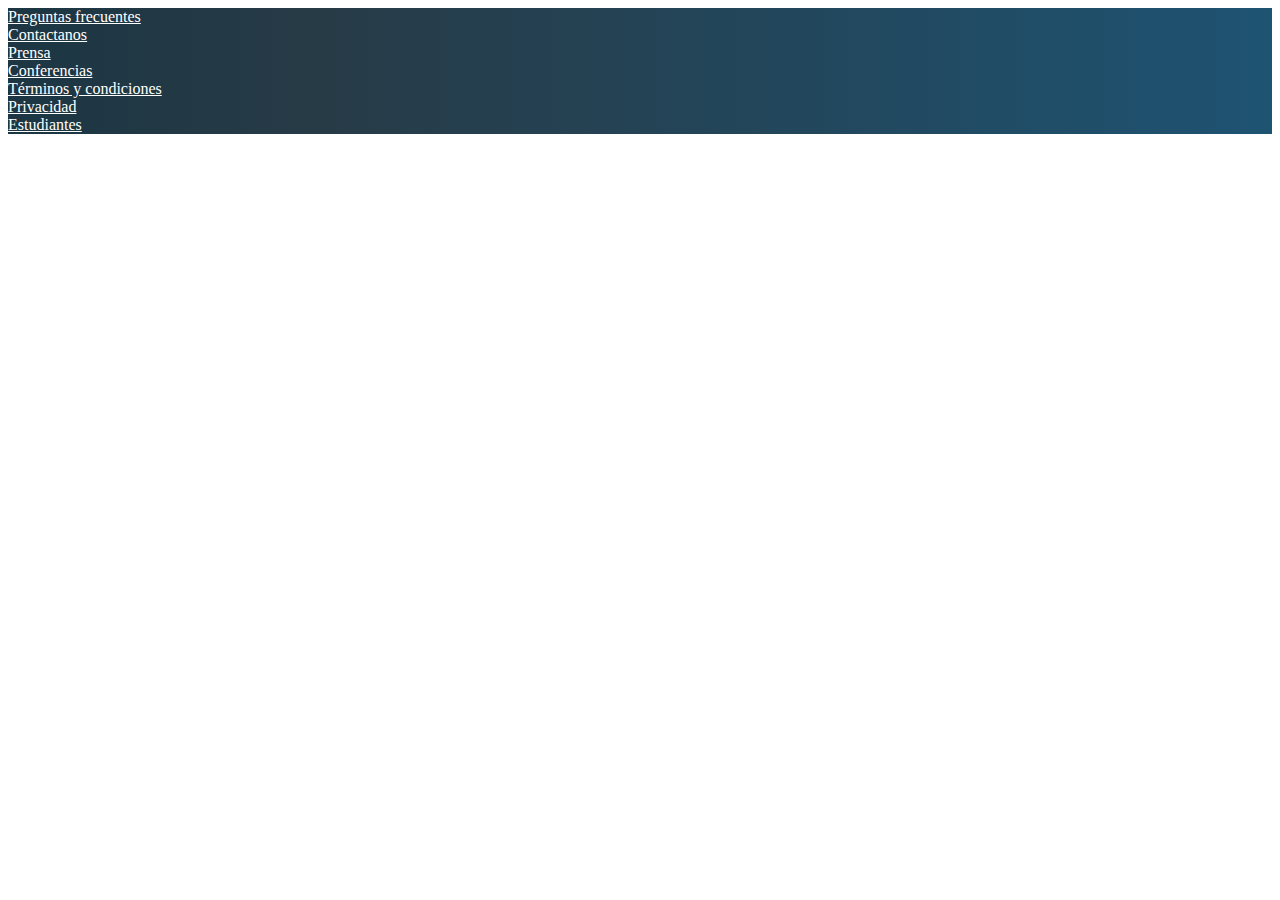
==== src/index.html @ 48f85fe8 "Se implemento el footer" ====
<!DOCTYPE html>
<html lang="en">
  <head>
    <!-- Required meta tags -->
    <meta charset="utf-8" />
    <meta
      name="viewport"
      content="width=device-width, initial-scale=1, shrink-to-fit=no"
    />

    <!-- Bootstrap CSS -->
    <link
      rel="stylesheet"
      href="https://stackpath.bootstrapcdn.com/bootstrap/4.5.0/css/bootstrap.min.css"
      integrity="sha384-9aIt2nRpC12Uk9gS9baDl411NQApFmC26EwAOH8WgZl5MYYxFfc+NcPb1dKGj7Sk"
      crossorigin="anonymous"
    />
    <link rel="stylesheet" href="./css/styles.css" />
    <title>Hello, world!</title>
  </head>
  <body>
    <footer id="footer" class="pb-4 pt-4">
      <div class="container">
        <div class="row text-center">
          <div class="col-12 col-lg"><a href="#">Preguntas frecuentes</a></div>
          <div class="col-12 col-lg"><a href="#">Contactanos</a></div>
          <div class="col-12 col-lg"><a href="#">Prensa</a></div>
          <div class="col-12 col-lg"><a href="#">Conferencias</a></div>
          <div class="col-12 col-lg">
            <a href="#">Términos y condiciones</a>
          </div>
          <div class="col-12 col-lg">
            <a href="#">Privacidad</a>
          </div>
          <div class="col-12 col-lg">
            <a href="#">Estudiantes</a>
          </div>
        </div>
      </div>
    </footer>

    <!-- Optional JavaScript -->
    <!-- jQuery first, then Popper.js, then Bootstrap JS -->
    <script
      src="https://code.jquery.com/jquery-3.5.1.slim.min.js"
      integrity="sha384-DfXdz2htPH0lsSSs5nCTpuj/zy4C+OGpamoFVy38MVBnE+IbbVYUew+OrCXaRkfj"
      crossorigin="anonymous"
    ></script>
    <script
      src="https://cdn.jsdelivr.net/npm/popper.js@1.16.0/dist/umd/popper.min.js"
      integrity="sha384-Q6E9RHvbIyZFJoft+2mJbHaEWldlvI9IOYy5n3zV9zzTtmI3UksdQRVvoxMfooAo"
      crossorigin="anonymous"
    ></script>
    <script
      src="https://stackpath.bootstrapcdn.com/bootstrap/4.5.0/js/bootstrap.min.js"
      integrity="sha384-OgVRvuATP1z7JjHLkuOU7Xw704+h835Lr+6QL9UvYjZE3Ipu6Tp75j7Bh/kR0JKI"
      crossorigin="anonymous"
    ></script>
  </body>
</html>
---- src/css/styles.css ----
#footer {
  background: linear-gradient(90deg, #1c3643, #273b47 25%, #1e5372);
}

#footer a {
  color: white;
}
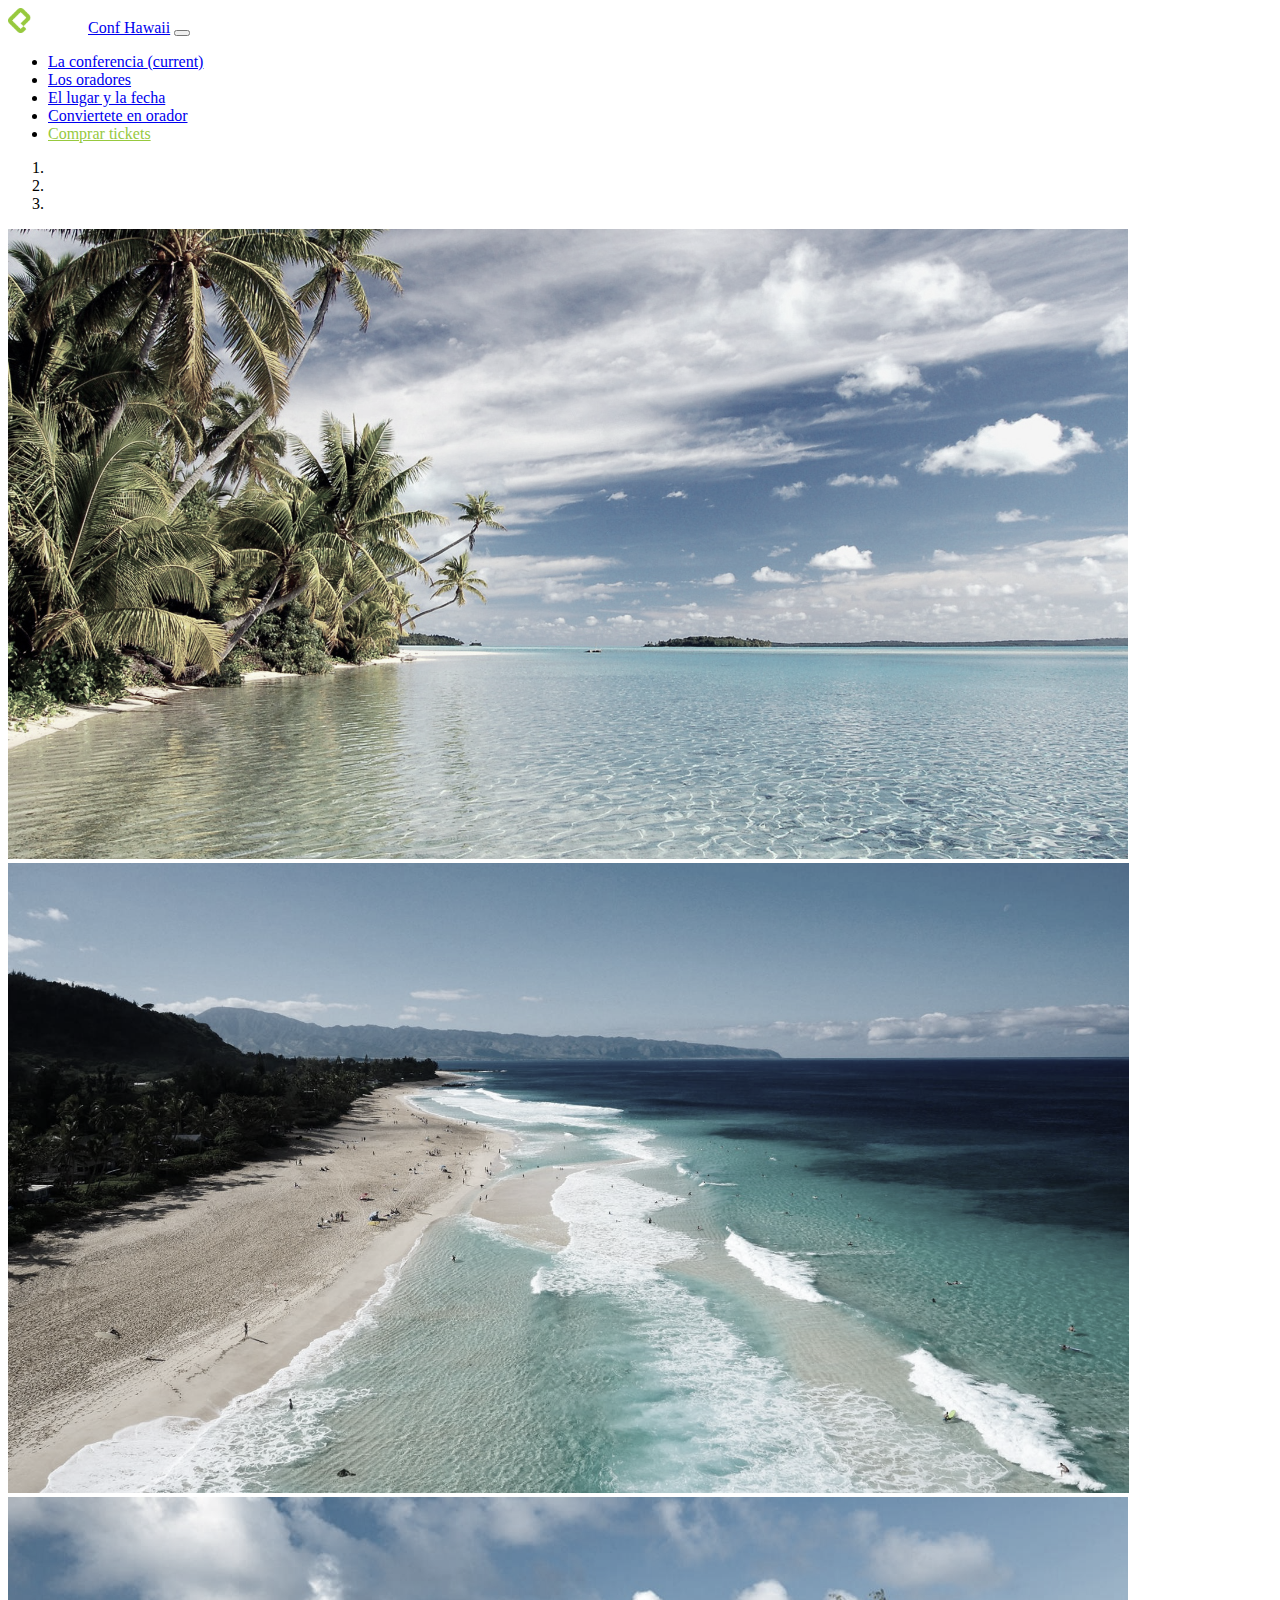
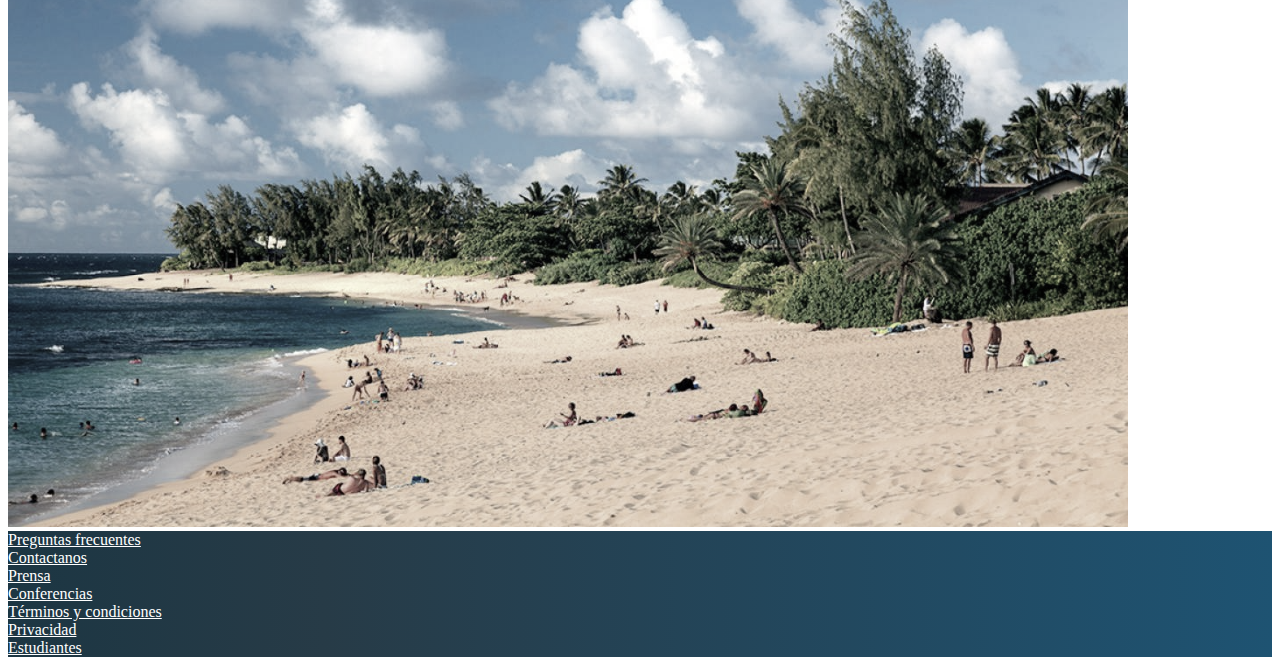
==== commit e45a96e7: "Se añadio seccion del nav y el hero" ====
--- a/src/index.html
+++ b/src/index.html
@@ -19,6 +19,95 @@
     <title>Hello, world!</title>
   </head>
   <body>
+    <!-- Header -->
+    <nav id="header" class="navbar navbar-expand-lg navbar-dark bg-dark">
+      <div class="container">
+        <a class="navbar-brand" href="#"
+          ><img src="./assets/images/platzi-logo.png" alt="logo" />Conf
+          Hawaii</a
+        >
+        <button
+          class="navbar-toggler"
+          type="button"
+          data-toggle="collapse"
+          data-target="#navbarSupportedContent"
+          aria-controls="navbarSupportedContent"
+          aria-expanded="false"
+          aria-label="Toggle navigation"
+        >
+          <span class="navbar-toggler-icon"></span>
+        </button>
+
+        <div class="collapse navbar-collapse" id="navbarSupportedContent">
+          <ul class="navbar-nav ml-auto">
+            <li class="nav-item active">
+              <a class="nav-link" href="#"
+                >La conferencia <span class="sr-only">(current)</span></a
+              >
+            </li>
+            <li class="nav-item">
+              <a class="nav-link" href="#">Los oradores</a>
+            </li>
+            <li class="nav-item">
+              <a class="nav-link" href="#">El lugar y la fecha</a>
+            </li>
+            <li class="nav-item">
+              <a class="nav-link" href="#">Conviertete en orador</a>
+            </li>
+            <li class="nav-item">
+              <a class="nav-link text-platzi" href="#">Comprar tickets</a>
+            </li>
+          </ul>
+        </div>
+      </div>
+    </nav>
+    <!-- /Header -->
+
+    <!-- Hero  -->
+    <section id="hero">
+      <div
+        id="carouselExampleIndicators"
+        class="carousel slide"
+        data-ride="carousel"
+        data-pause="false"
+      >
+        <ol class="carousel-indicators">
+          <li
+            data-target="#carouselExampleIndicators"
+            data-slide-to="0"
+            class="active"
+          ></li>
+          <li data-target="#carouselExampleIndicators" data-slide-to="1"></li>
+          <li data-target="#carouselExampleIndicators" data-slide-to="2"></li>
+        </ol>
+        <div class="carousel-inner">
+          <div class="carousel-item active">
+            <img
+              src="./assets/images/hawaii.jpg"
+              class="d-block w-100"
+              alt="hawaii 1"
+            />
+          </div>
+          <div class="carousel-item">
+            <img
+              src="./assets/images/hawaii2.jpg"
+              class="d-block w-100"
+              alt="hawaii 2"
+            />
+          </div>
+          <div class="carousel-item">
+            <img
+              src="./assets/images/hawaii3.jpeg"
+              class="d-block w-100"
+              alt="hawaii 3"
+            />
+          </div>
+        </div>
+      </div>
+    </section>
+    <!-- /Hero -->
+
+    <!-- Footer -->
     <footer id="footer" class="pb-4 pt-4">
       <div class="container">
         <div class="row text-center">
@@ -38,6 +127,7 @@
         </div>
       </div>
     </footer>
+    <!-- Cierra el footer -->
 
     <!-- Optional JavaScript -->
     <!-- jQuery first, then Popper.js, then Bootstrap JS -->
--- a/src/css/styles.css
+++ b/src/css/styles.css
@@ -1,3 +1,17 @@
+.text-platzi {
+  color: #97c93e !important;
+}
+
+#header img {
+  width: 80px;
+}
+
+#hero .carousel-inner img {
+  max-height: 70vh;
+  object-fit: cover;
+  filter: grayscale(70%);
+}
+
 #footer {
   background: linear-gradient(90deg, #1c3643, #273b47 25%, #1e5372);
 }
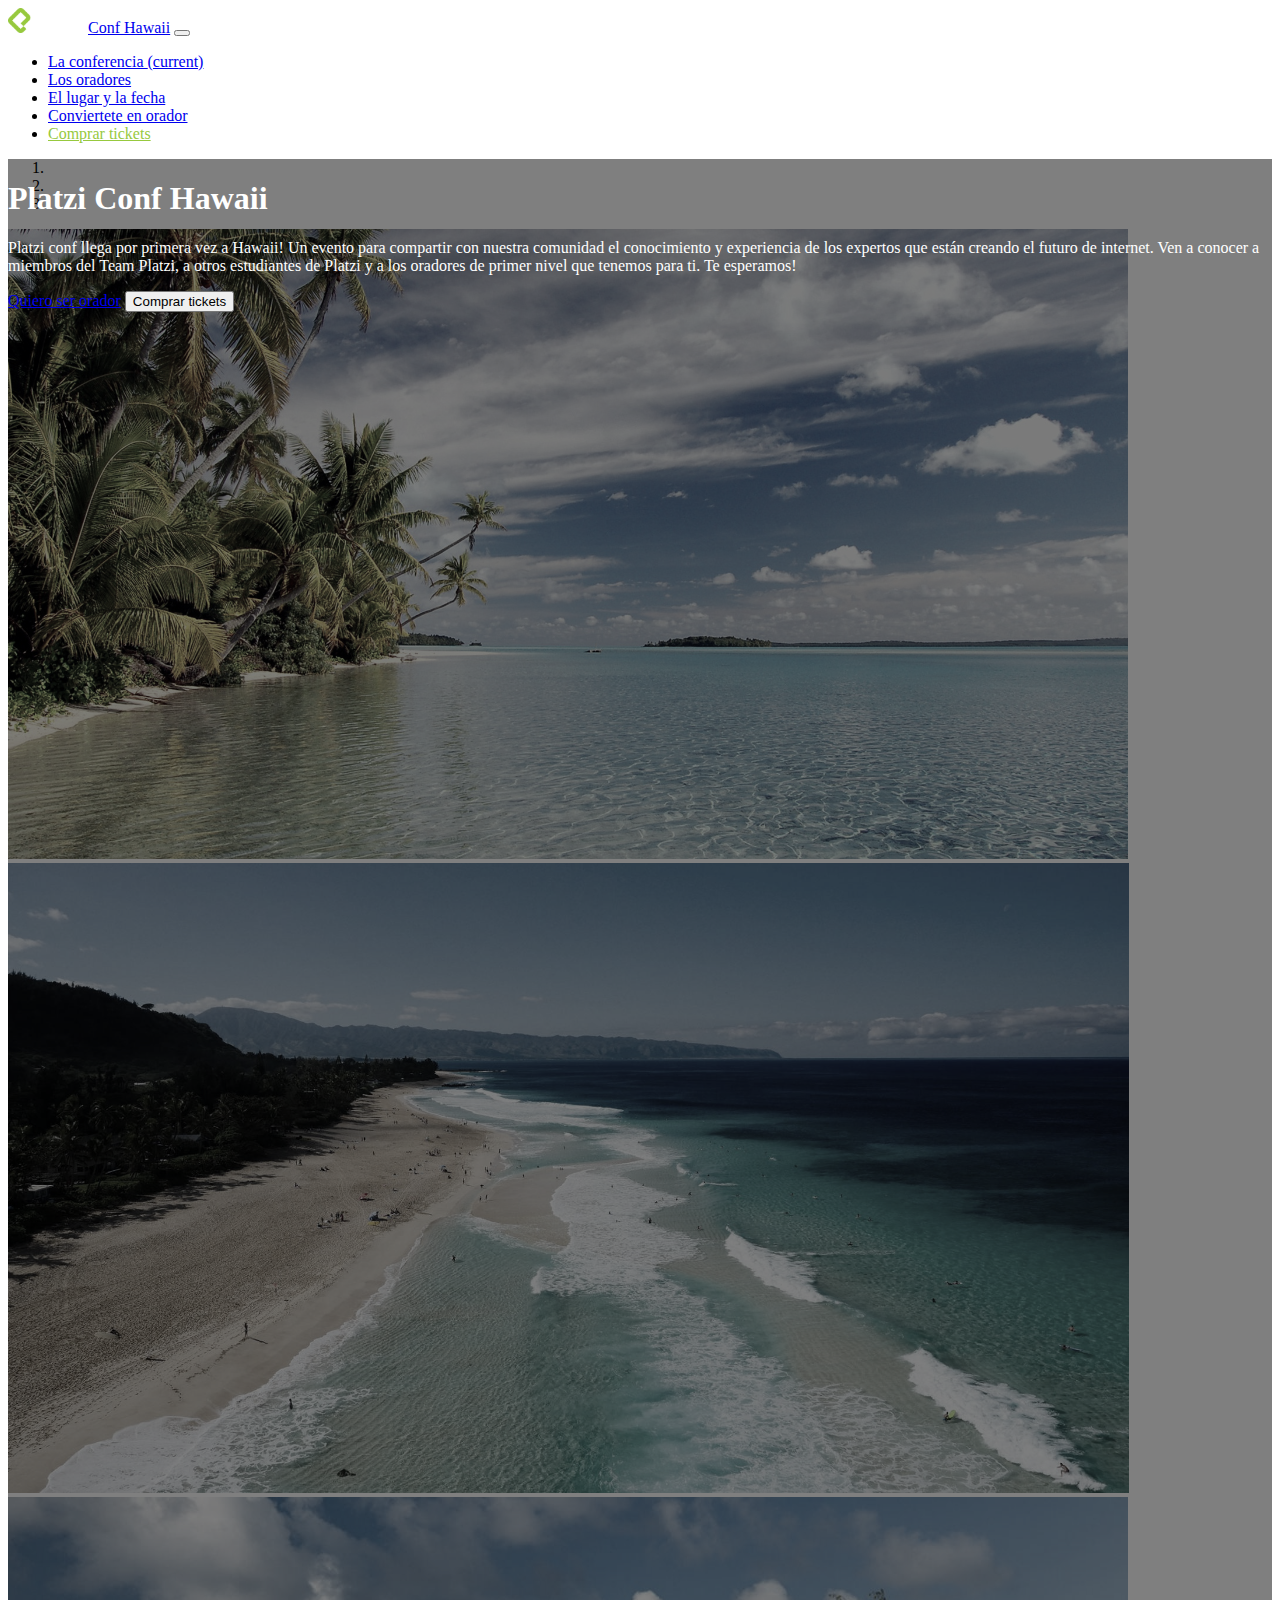
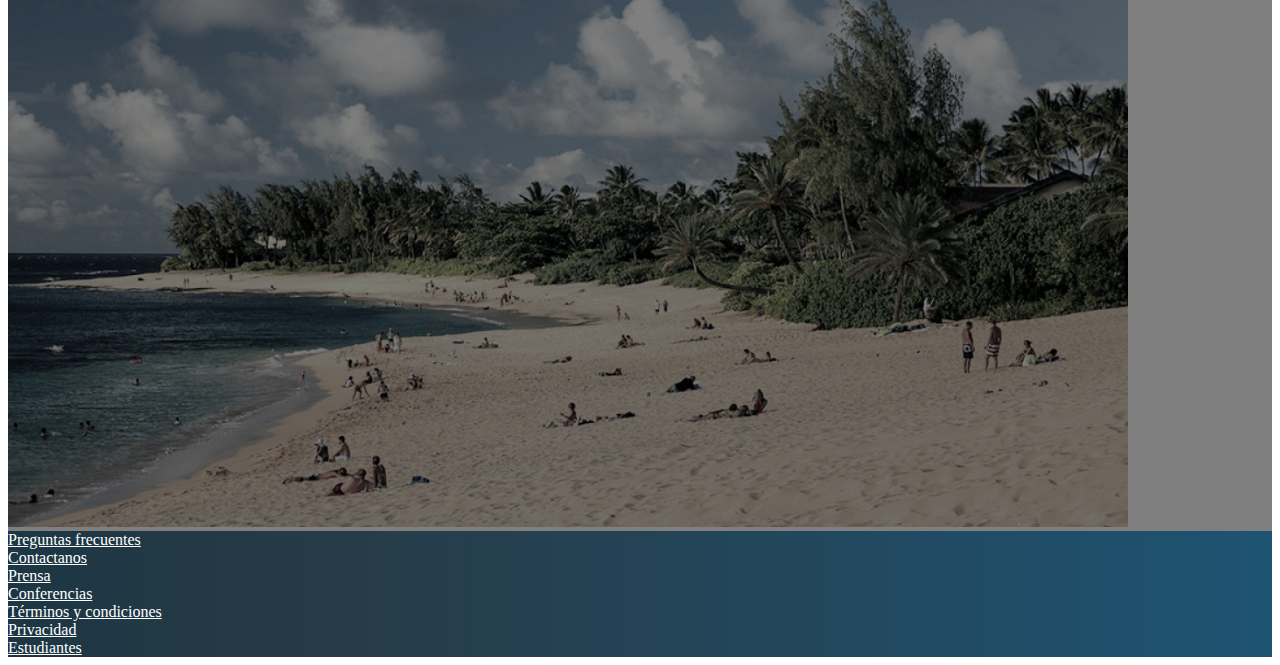
==== commit 2aea79cc: "Se agrego texto informativo con un overlay" ====
--- a/src/index.html
+++ b/src/index.html
@@ -66,7 +66,7 @@
     <!-- Hero  -->
     <section id="hero">
       <div
-        id="carouselExampleIndicators"
+        id="carousel"
         class="carousel slide"
         data-ride="carousel"
         data-pause="false"
@@ -101,6 +101,25 @@
               class="d-block w-100"
               alt="hawaii 3"
             />
+          </div>
+          <div class="overlay">
+            <div class="container">
+              <div class="row align-items-center">
+                <div class="col-md-6 offset-md-6 text-center text-md-right">
+                  <h1>Platzi Conf Hawaii</h1>
+                  <p class="d-none d-md-block">
+                    Platzi conf llega por primera vez a Hawaii! Un evento para
+                    compartir con nuestra comunidad el conocimiento y
+                    experiencia de los expertos que están creando el futuro de
+                    internet. Ven a conocer a miembros del Team Platzi, a otros
+                    estudiantes de Platzi y a los oradores de primer nivel que
+                    tenemos para ti. Te esperamos!
+                  </p>
+                  <a href="#">Quiero ser orador</a>
+                  <button>Comprar tickets</button>
+                </div>
+              </div>
+            </div>
           </div>
         </div>
       </div>
--- a/src/css/styles.css
+++ b/src/css/styles.css
@@ -12,6 +12,25 @@
   filter: grayscale(70%);
 }
 
+#carousel {
+  position: relative;
+}
+
+#carousel .overlay {
+  position: absolute;
+  top: 0;
+  bottom: 0;
+  left: 0;
+  right: 0;
+  background-color: rgba(0, 0, 0, 0.5);
+  color: white;
+}
+
+#carousel .overlay .container,
+#carousel .overlay .row {
+  height: 100%;
+}
+
 #footer {
   background: linear-gradient(90deg, #1c3643, #273b47 25%, #1e5372);
 }
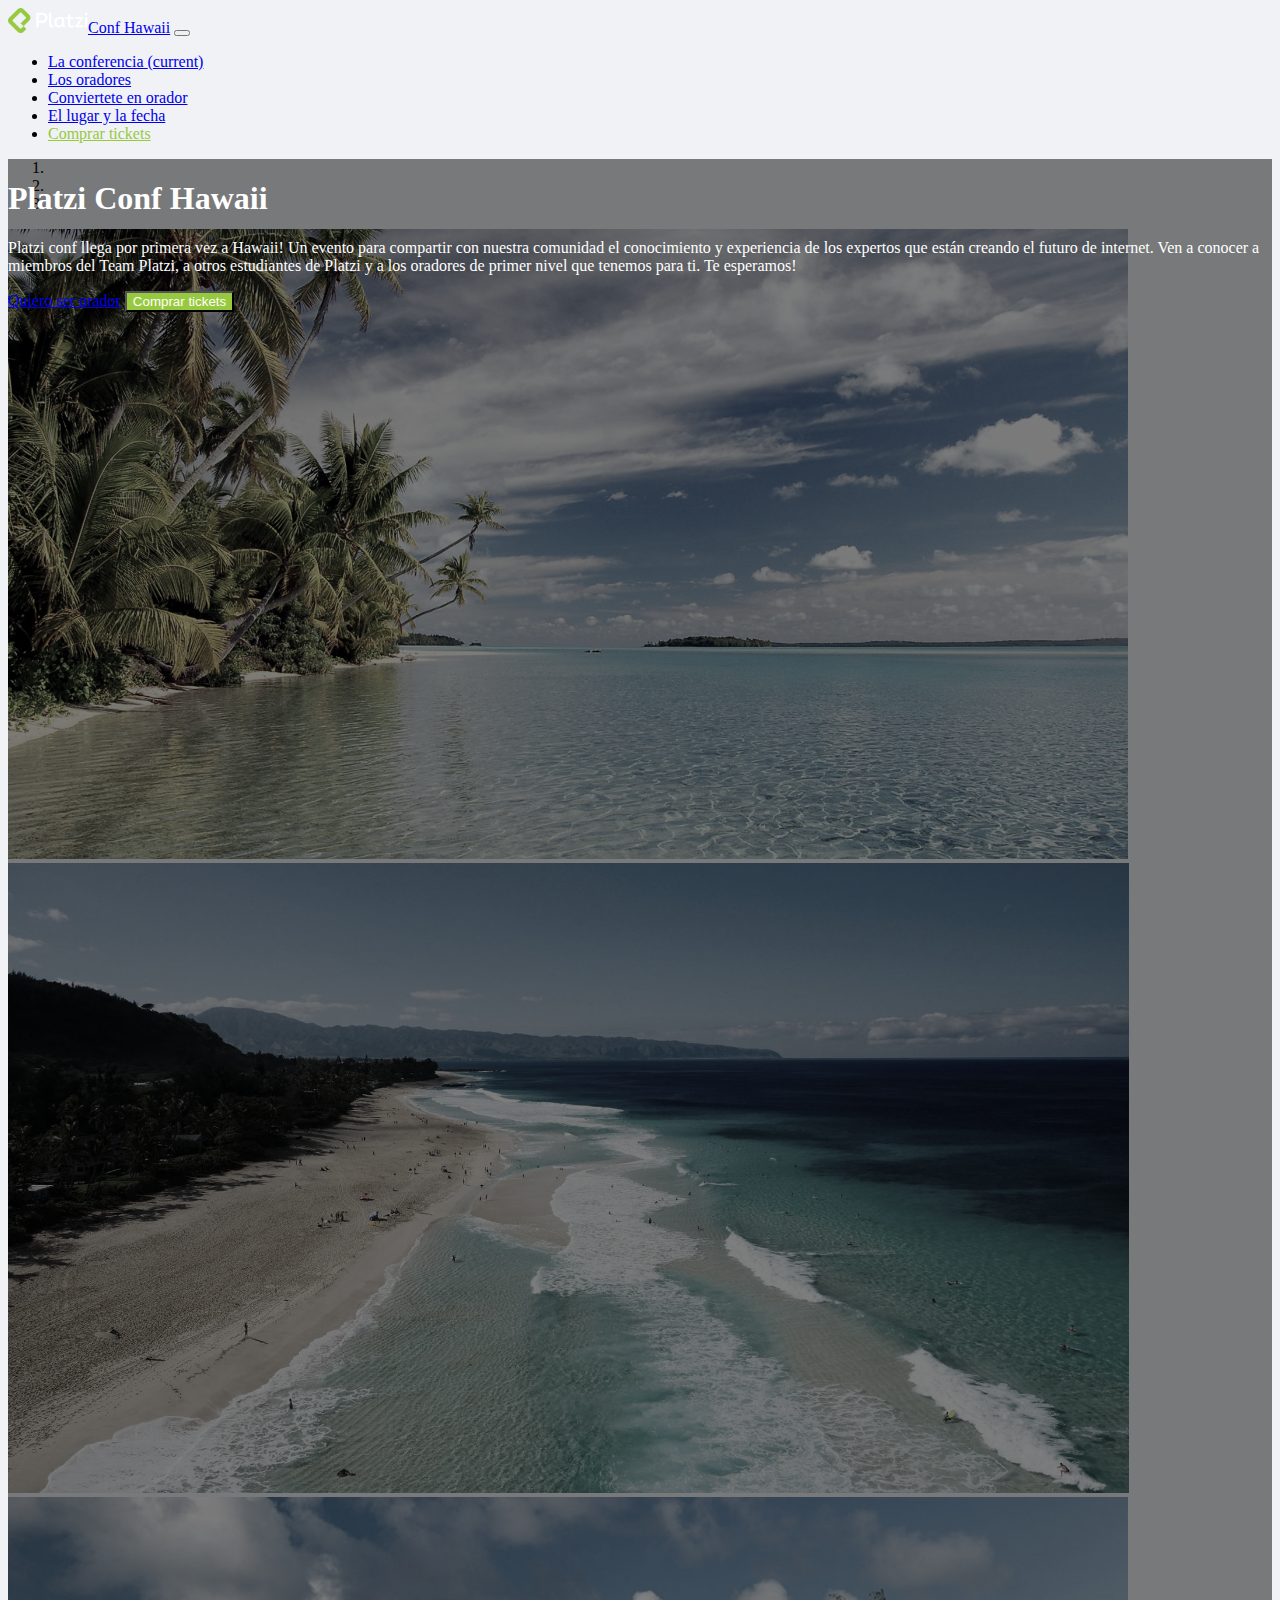
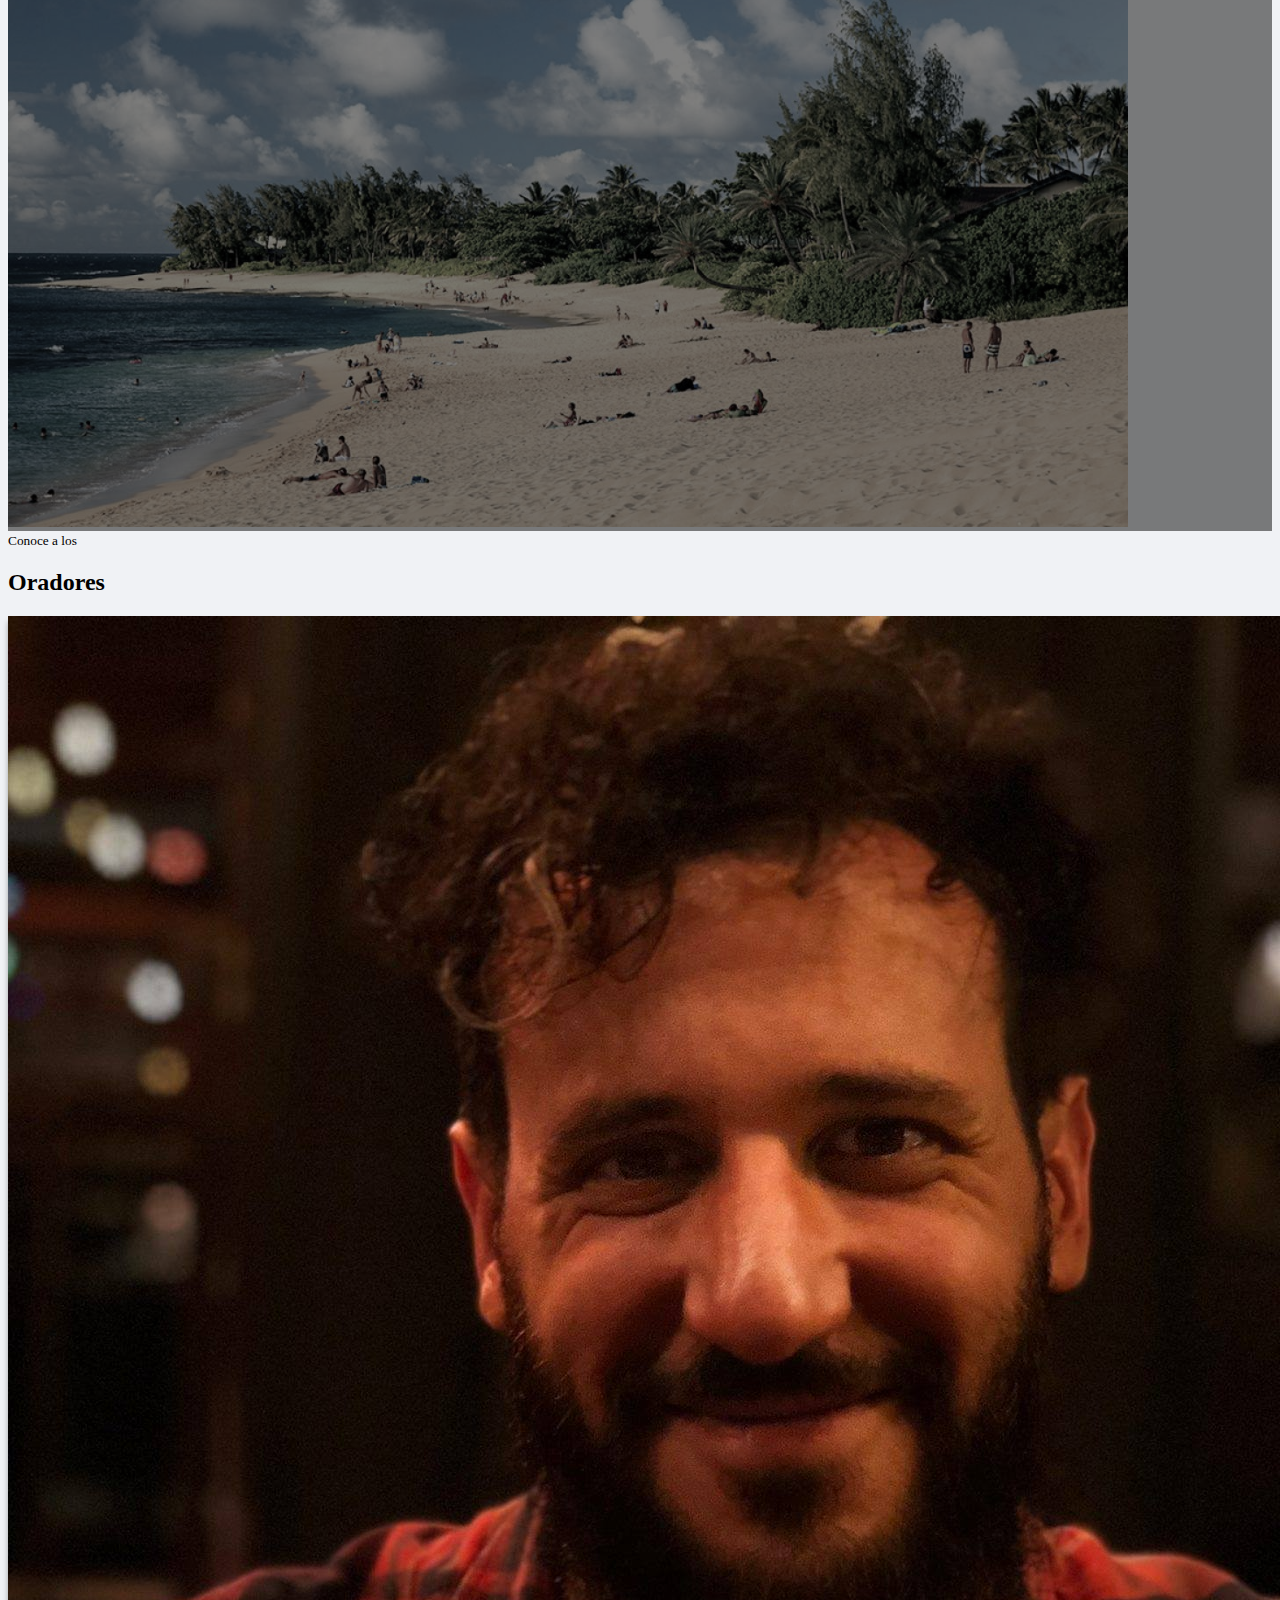
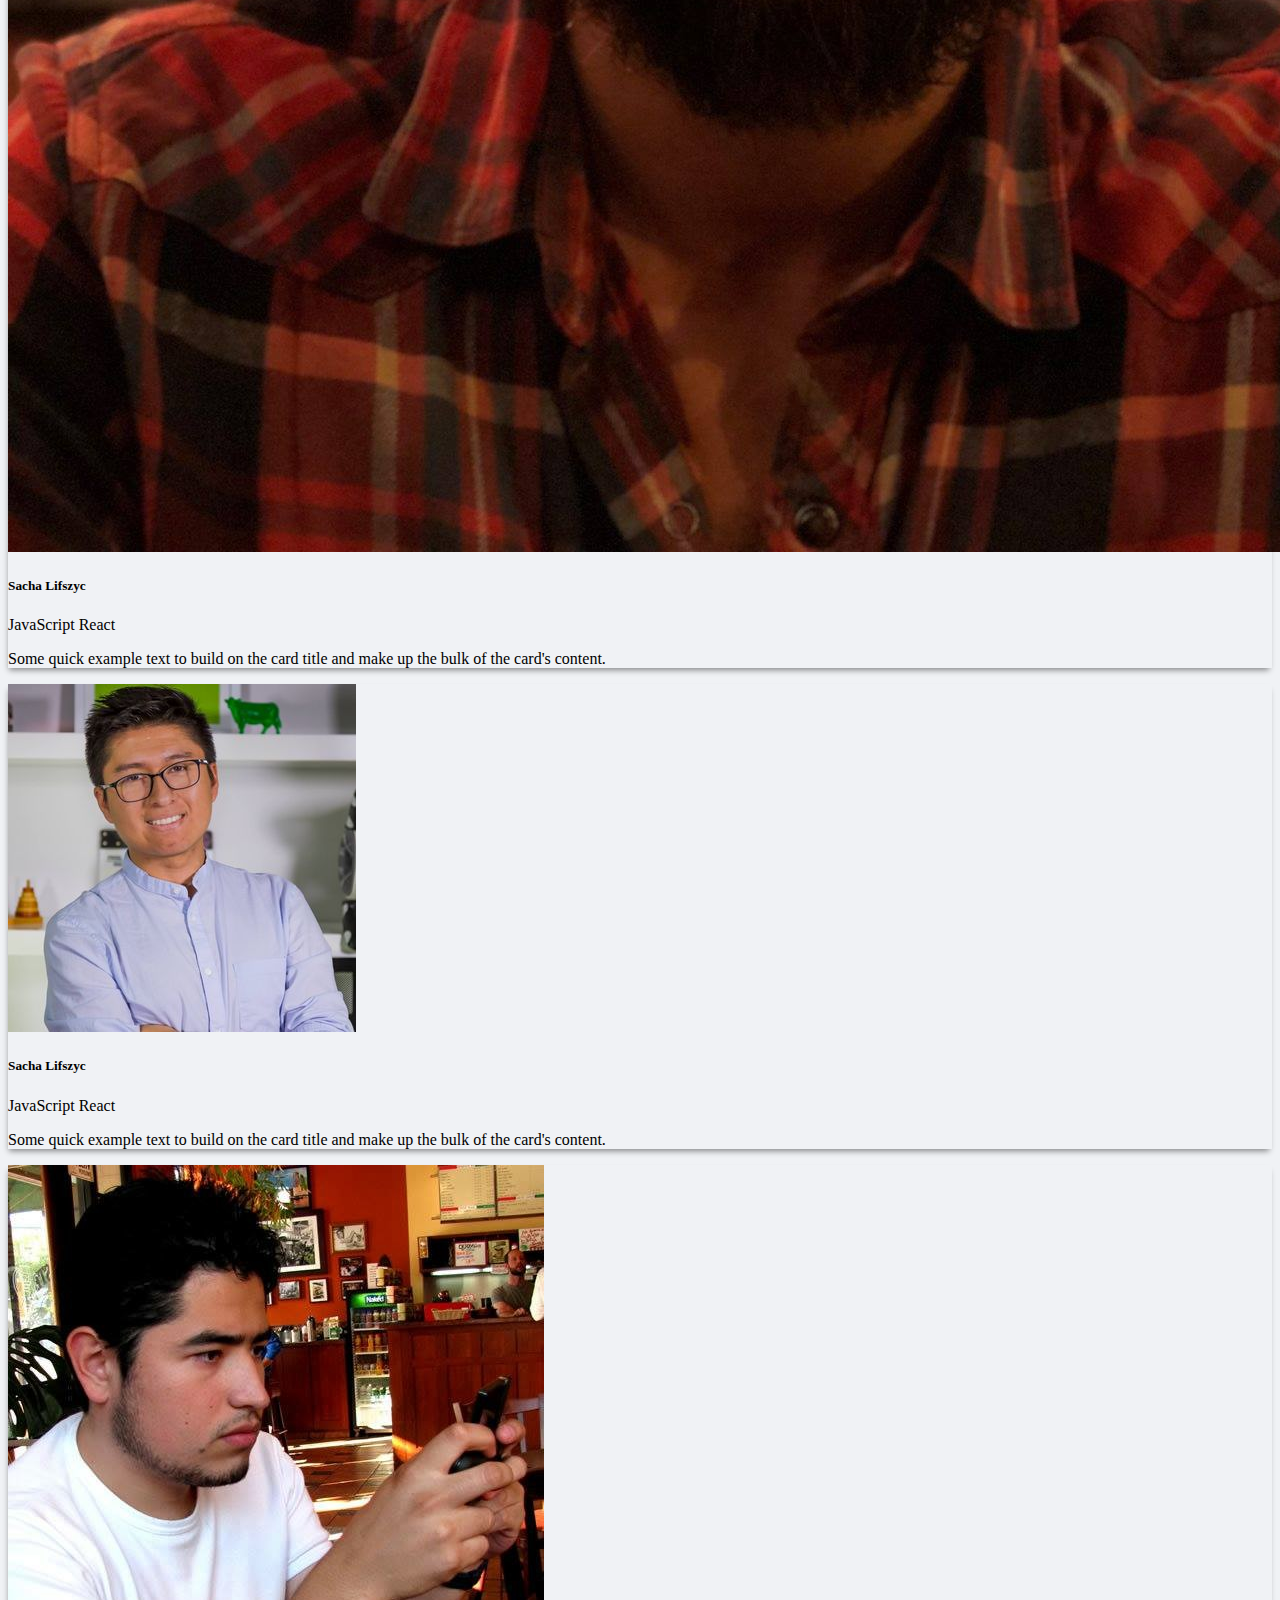
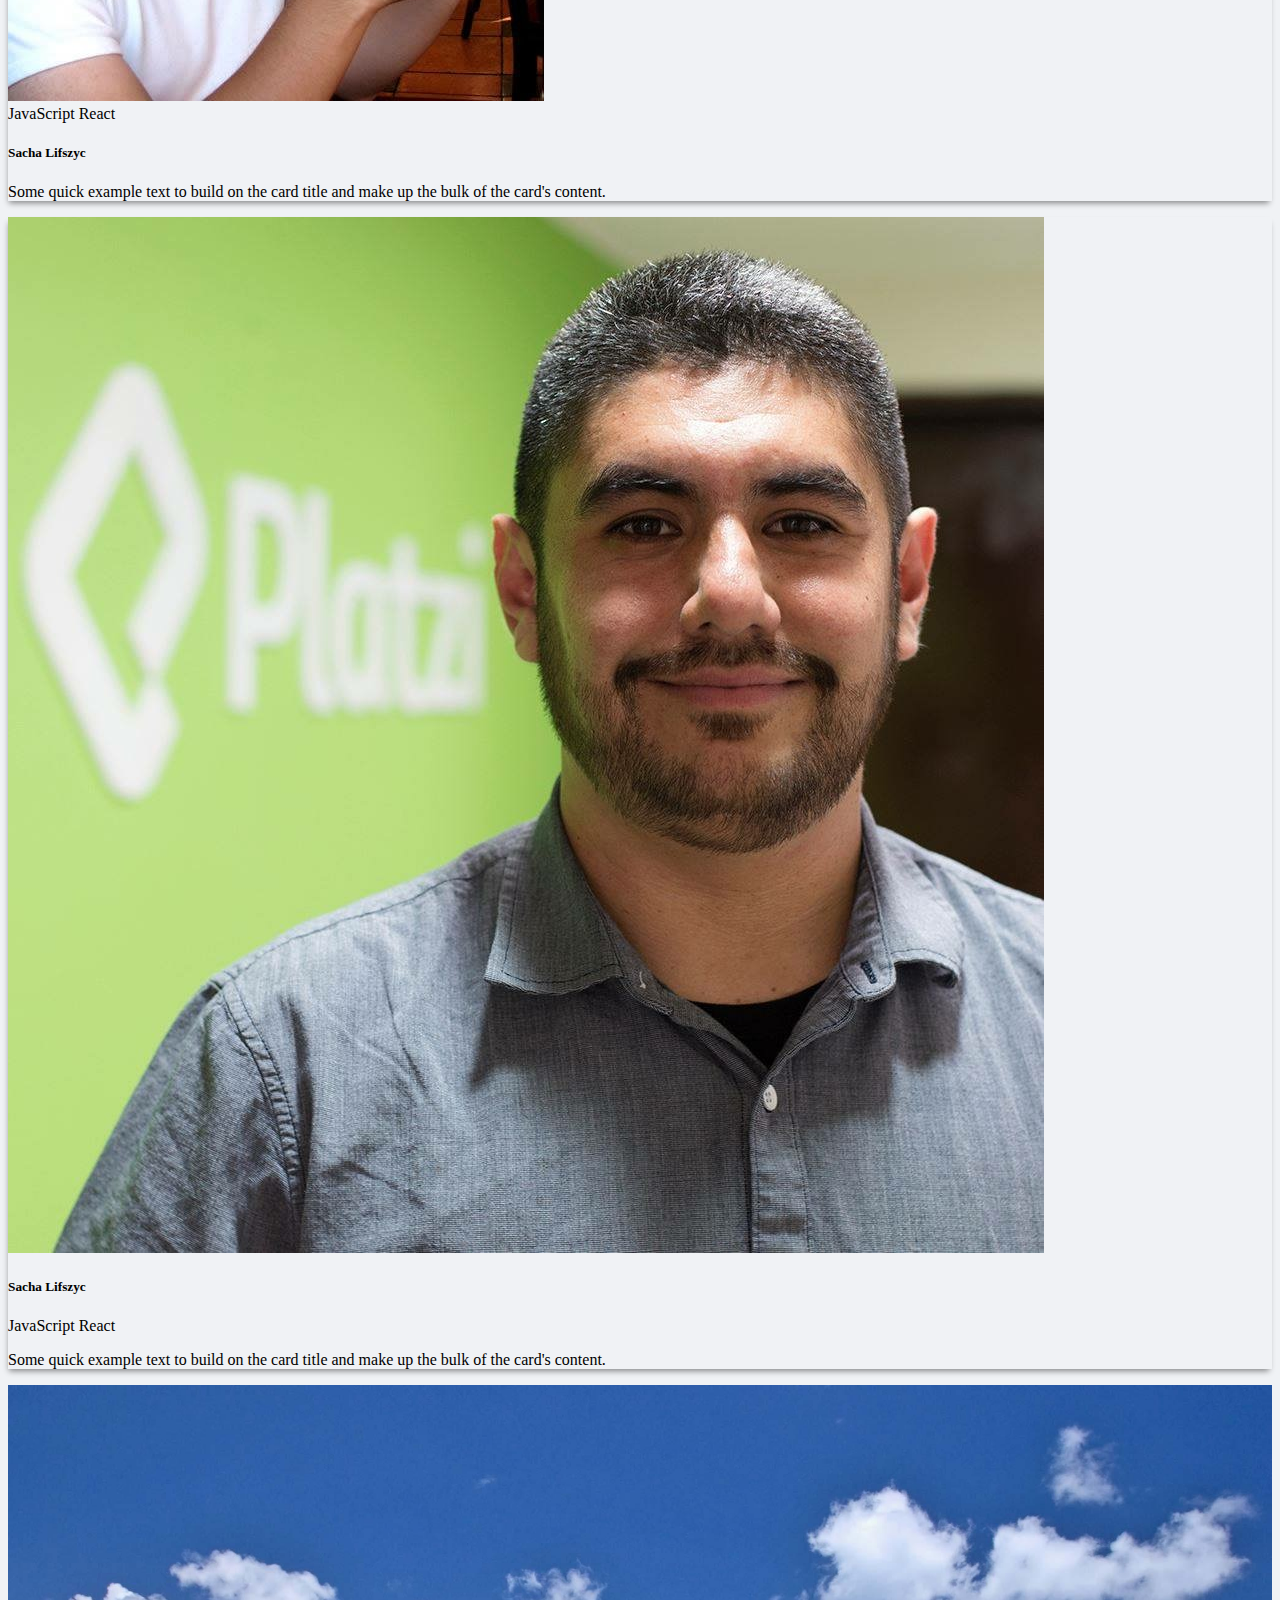
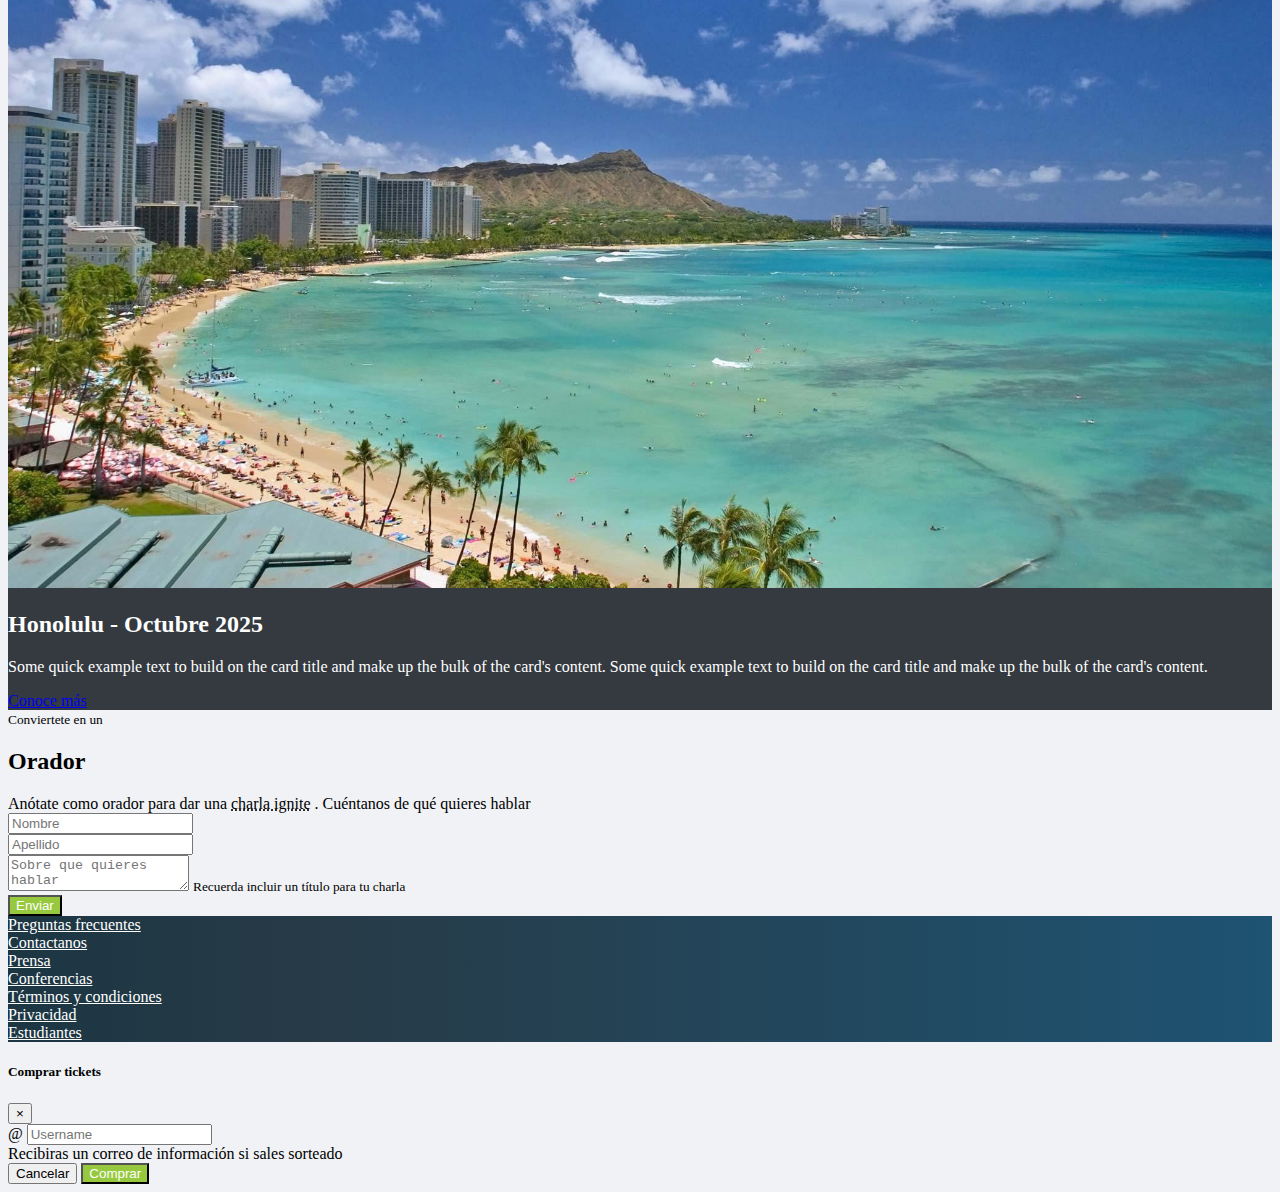
==== commit 3e46f510: "Se añadio sección de speaker, lugar, formularios y modales" ====
--- a/src/index.html
+++ b/src/index.html
@@ -18,9 +18,12 @@
     <link rel="stylesheet" href="./css/styles.css" />
     <title>Hello, world!</title>
   </head>
-  <body>
+  <body data-spy="scroll" data-target="#navbar" data-offset="57">
     <!-- Header -->
-    <nav id="header" class="navbar navbar-expand-lg navbar-dark bg-dark">
+    <nav
+      id="header"
+      class="navbar navbar-expand-lg navbar-dark bg-dark sticky-top"
+    >
       <div class="container">
         <a class="navbar-brand" href="#"
           ><img src="./assets/images/platzi-logo.png" alt="logo" />Conf
@@ -38,24 +41,33 @@
           <span class="navbar-toggler-icon"></span>
         </button>
 
-        <div class="collapse navbar-collapse" id="navbarSupportedContent">
+        <div class="collapse navbar-collapse" id="navbar">
           <ul class="navbar-nav ml-auto">
-            <li class="nav-item active">
-              <a class="nav-link" href="#"
+            <li class="nav-item">
+              <a class="nav-link" href="#hero"
                 >La conferencia <span class="sr-only">(current)</span></a
               >
             </li>
             <li class="nav-item">
-              <a class="nav-link" href="#">Los oradores</a>
+              <a class="nav-link" href="#speakers">Los oradores</a>
             </li>
             <li class="nav-item">
-              <a class="nav-link" href="#">El lugar y la fecha</a>
+              <a class="nav-link" href="#conviertete-en-orador"
+                >Conviertete en orador</a
+              >
             </li>
             <li class="nav-item">
-              <a class="nav-link" href="#">Conviertete en orador</a>
+              <a class="nav-link" href="#place-time">El lugar y la fecha</a>
             </li>
+
             <li class="nav-item">
-              <a class="nav-link text-platzi" href="#">Comprar tickets</a>
+              <a
+                class="nav-link text-platzi"
+                href="#"
+                data-toggle="modal"
+                data-target="#modalCompra"
+                >Comprar tickets</a
+              >
             </li>
           </ul>
         </div>
@@ -115,8 +127,16 @@
                     estudiantes de Platzi y a los oradores de primer nivel que
                     tenemos para ti. Te esperamos!
                   </p>
-                  <a href="#">Quiero ser orador</a>
-                  <button>Comprar tickets</button>
+                  <a href="#" class="btn btn-outline-light"
+                    >Quiero ser orador</a
+                  >
+                  <button
+                    class="btn btn-platzi"
+                    data-toggle="modal"
+                    data-target="#modalCompra"
+                  >
+                    Comprar tickets
+                  </button>
                 </div>
               </div>
             </div>
@@ -125,6 +145,188 @@
       </div>
     </section>
     <!-- /Hero -->
+
+    <!-- Speakers -->
+    <section id="speakers" class="mt-4">
+      <div class="container">
+        <div class="row">
+          <div class="col text-center text-uppercase">
+            <small>Conoce a los</small>
+            <h2>Oradores</h2>
+          </div>
+        </div>
+        <div class="row">
+          <div class="col-lg-4 col-md-6 mb-4">
+            <div class="card">
+              <img
+                src="./assets/speakers/sacha.jpg"
+                class="card-img-top"
+                alt="..."
+              />
+              <div class="card-body">
+                <h5 class="card-title mb-0">Sacha Lifszyc</h5>
+                <div class="badges mb-2">
+                  <span class="badge badge-warning">JavaScript</span>
+                  <span class="badge badge-info">React</span>
+                </div>
+                <p class="card-text">
+                  Some quick example text to build on the card title and make up
+                  the bulk of the card's content.
+                </p>
+              </div>
+            </div>
+          </div>
+          <div class="col-lg-4 col-md-6 mb-4">
+            <div class="card">
+              <img
+                src="./assets/speakers/leonidas2.jpeg"
+                class="card-img-top"
+                alt="..."
+              />
+              <div class="card-body">
+                <h5 class="card-title mb-0">Sacha Lifszyc</h5>
+                <div class="badges mb-2">
+                  <span class="badge badge-warning">JavaScript</span>
+                  <span class="badge badge-info">React</span>
+                </div>
+                <p class="card-text">
+                  Some quick example text to build on the card title and make up
+                  the bulk of the card's content.
+                </p>
+              </div>
+            </div>
+          </div>
+          <div class="col-lg-4 col-md-6 mb-4">
+            <div class="card">
+              <img
+                src="./assets/speakers/freddy.jpeg"
+                class="card-img-top"
+                alt="..."
+              />
+              <div class="card-body">
+                <div class="badges mb-2">
+                  <span class="badge badge-warning">JavaScript</span>
+                  <span class="badge badge-info">React</span>
+                </div>
+                <h5 class="card-title mb-0">Sacha Lifszyc</h5>
+                <p class="card-text">
+                  Some quick example text to build on the card title and make up
+                  the bulk of the card's content.
+                </p>
+              </div>
+            </div>
+          </div>
+          <div class="col-lg-4 col-md-6 mb-4">
+            <div class="card">
+              <img
+                src="./assets/speakers/cvander.jpeg"
+                class="card-img-top"
+                alt="..."
+              />
+              <div class="card-body">
+                <h5 class="card-title mb-0">Sacha Lifszyc</h5>
+                <div class="badges mb-2">
+                  <span class="badge badge-warning">JavaScript</span>
+                  <span class="badge badge-info">React</span>
+                </div>
+                <p class="card-text">
+                  Some quick example text to build on the card title and make up
+                  the bulk of the card's content.
+                </p>
+              </div>
+            </div>
+          </div>
+        </div>
+      </div>
+    </section>
+    <!-- /Speaker -->
+
+    <!-- Lugar y fecha -->
+    <section id="place-time">
+      <div class="container-fluid">
+        <div class="row text-lg-left text-md-center align-items-center">
+          <div class="col-lg-6 col-md-12 pl-0 pr-0">
+            <img src="./assets/images/honolulu.jpg" alt="honolulu" />
+          </div>
+          <div class="col-lg-6 col-md-12 pt-2 pb-4">
+            <h2>Honolulu - Octubre 2025</h2>
+            <p>
+              Some quick example text to build on the card title and make up the
+              bulk of the card's content. Some quick example text to build on
+              the card title and make up the bulk of the card's content.
+            </p>
+            <a class="btn btn-outline-light" href="#">Conoce más</a>
+          </div>
+        </div>
+      </div>
+    </section>
+    <!-- /Lugar y fecha -->
+    <!-- Conviertete en orador -->
+    <section id="conviertete-en-orador" class="pt-2 pb-2">
+      <div class="container">
+        <div class="row">
+          <div class="col text-uppercase text-center">
+            <small>Conviertete en un </small>
+            <h2>Orador</h2>
+          </div>
+        </div>
+        <div class="row">
+          <div class="col text-center">
+            Anótate como orador para dar una
+            <abbr data-toggle="tooltip" title="Charla de 5 minutos"
+              >charla ignite</abbr
+            >
+            . Cuéntanos de qué quieres hablar
+          </div>
+        </div>
+        <div class="row">
+          <div class="col col-md-10 offset-md-1 col-lg-8 offset-lg-2 pt-2">
+            <form>
+              <div class="form-row">
+                <div class="form-group col-12 col-md-6">
+                  <input
+                    type="text"
+                    class="form-control"
+                    placeholder="Nombre"
+                  />
+                </div>
+                <div class="form-group col-12 col-md-6">
+                  <input
+                    type="text"
+                    class="form-control"
+                    placeholder="Apellido"
+                  />
+                </div>
+              </div>
+              <div class="form-row">
+                <div class="form-group col">
+                  <textarea
+                    name="text"
+                    class="form-control form-control-lg"
+                    placeholder="Sobre que quieres hablar"
+                  ></textarea>
+                  <small class="form-text text-muted"
+                    >Recuerda incluir un título para tu charla</small
+                  >
+                </div>
+              </div>
+              <div class="form-row">
+                <div class="col-12">
+                  <abbr
+                    data-toggle="tooltip"
+                    title="Al dar click se guardara tu información"
+                    ><button class="btn btn-platzi btn-block">
+                      Enviar
+                    </button></abbr
+                  >
+                </div>
+              </div>
+            </form>
+          </div>
+        </div>
+      </div>
+    </section>
+    <!-- /Conviertete en orador -->
 
     <!-- Footer -->
     <footer id="footer" class="pb-4 pt-4">
@@ -148,6 +350,65 @@
     </footer>
     <!-- Cierra el footer -->
 
+    <!-- modal -->
+    <div
+      class="modal fade"
+      id="modalCompra"
+      tabindex="-1"
+      role="dialog"
+      aria-labelledby="exampleModalCenterTitle"
+      aria-hidden="true"
+    >
+      <div class="modal-dialog modal-dialog-centered" role="document">
+        <div class="modal-content">
+          <div class="modal-header">
+            <h5 class="modal-title" id="exampleModalCenterTitle">
+              Comprar tickets
+            </h5>
+            <button
+              type="button"
+              class="close"
+              data-dismiss="modal"
+              aria-label="Close"
+            >
+              <span aria-hidden="true">&times;</span>
+            </button>
+          </div>
+          <div class="modal-body">
+            <form action="form-row">
+              <div class="form-group col">
+                <div class="input-group mb-3">
+                  <div class="input-group-prepend">
+                    <span class="input-group-text" id="basic-addon1">
+                      @
+                    </span>
+                    <input
+                      type="text"
+                      class="form-control"
+                      placeholder="Username"
+                    />
+                  </div>
+                </div>
+              </div>
+            </form>
+            <div class="alert alert-warning" role="alert">
+              Recibiras un correo de información si sales sorteado
+            </div>
+          </div>
+          <div class="modal-footer">
+            <button
+              type="button"
+              class="btn btn-secondary"
+              data-dismiss="modal"
+            >
+              Cancelar
+            </button>
+            <button type="button" class="btn btn-platzi">Comprar</button>
+          </div>
+        </div>
+      </div>
+    </div>
+    <!-- modal -->
     <!-- Optional JavaScript -->
     <!-- jQuery first, then Popper.js, then Bootstrap JS -->
     <script
@@ -165,5 +426,6 @@
       integrity="sha384-OgVRvuATP1z7JjHLkuOU7Xw704+h835Lr+6QL9UvYjZE3Ipu6Tp75j7Bh/kR0JKI"
       crossorigin="anonymous"
     ></script>
+    <script src="./js/index.js"></script>
   </body>
 </html>
--- a/src/css/styles.css
+++ b/src/css/styles.css
@@ -1,5 +1,25 @@
+:root {
+  --color-platzi: #97c93e;
+  --color-background: #f0f2f5;
+  --color-primary: #343a40;
+}
+
+body {
+  background: var(--color-background);
+}
+
 .text-platzi {
-  color: #97c93e !important;
+  color: var(--color-platzi) !important;
+}
+
+.btn-platzi {
+  background-color: var(--color-platzi);
+  color: white;
+}
+
+.btn-platzi:hover {
+  background-color: #82ad36;
+  color: white;
 }
 
 #header img {
@@ -31,6 +51,22 @@
   height: 100%;
 }
 
+.card {
+  border: none;
+  -webkit-box-shadow: -1px 4px 6px -2px rgba(0, 0, 0, 0.46);
+  -moz-box-shadow: -1px 4px 6px -2px rgba(0, 0, 0, 0.46);
+  box-shadow: -1px 4px 6px -2px rgba(0, 0, 0, 0.46);
+}
+
+#place-time {
+  background-color: var(--color-primary);
+  color: white;
+}
+
+#place-time img {
+  max-width: 100%;
+}
+
 #footer {
   background: linear-gradient(90deg, #1c3643, #273b47 25%, #1e5372);
 }
